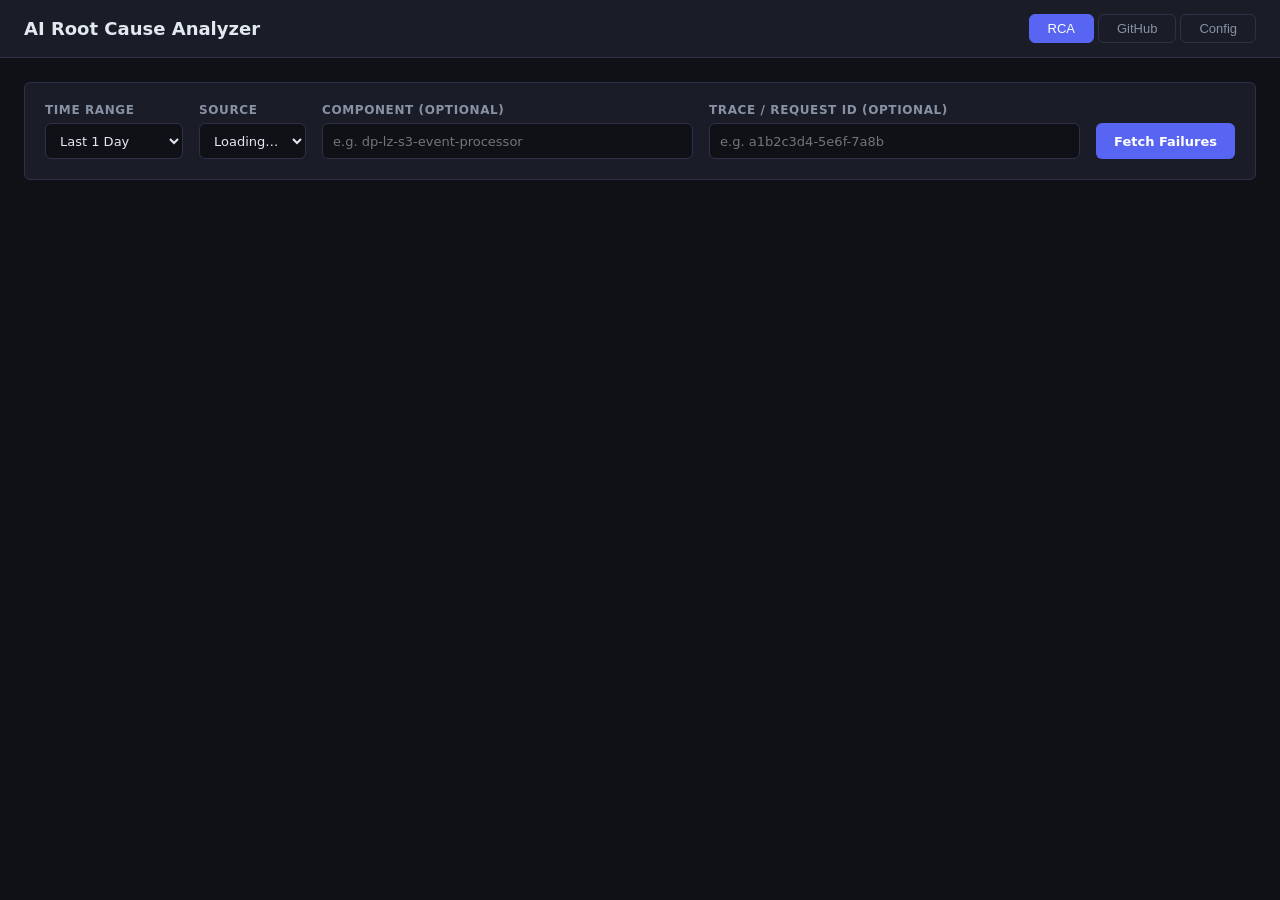
==== frontend/index.html @ bbc15acd "feat(020): reframe UI into RCA / GitHub / Config tabs + responsive - Split the two core features ont" ====
<!DOCTYPE html>
<html lang="en">
<head>
  <meta charset="UTF-8" />
  <meta name="viewport" content="width=device-width, initial-scale=1.0" />
  <title>AI Root Cause Analyzer</title>
  <link rel="stylesheet" href="style.css" />
</head>
<body>

<header>
  <h1>AI Root Cause Analyzer</h1>
  <nav class="app-nav" aria-label="Main navigation">
    <button class="nav-tab active" id="nav-rca" type="button">RCA</button>
    <button class="nav-tab" id="nav-github" type="button">GitHub</button>
    <button class="nav-tab" id="nav-config" type="button">Config</button>
  </nav>
</header>

<main>

  <!-- ══ RCA view ═══════════════════════════════════════════════════════════ -->
  <section id="rca-view" class="view" aria-label="Root cause analysis">

    <!-- Filter panel -->
    <div class="filter-panel" aria-label="Failure search filters">
      <div class="field">
        <label for="time-range">Time Range</label>
        <select id="time-range">
          <option value="1h">Last 1 Hour</option>
          <option value="1d" selected>Last 1 Day</option>
          <option value="1w">Last 1 Week</option>
          <option value="custom">Custom Range</option>
        </select>
      </div>

      <div class="field">
        <label for="data-source">Source</label>
        <select id="data-source" aria-label="Data source">
          <option value="">Loading…</option>
        </select>
      </div>

      <div class="custom-dates" id="custom-dates">
        <div class="field">
          <label for="start-dt">Start</label>
          <input type="datetime-local" id="start-dt" />
        </div>
        <div class="field">
          <label for="end-dt">End</label>
          <input type="datetime-local" id="end-dt" />
        </div>
      </div>

      <div class="field field-grow">
        <label for="component">Component (optional)</label>
        <input type="text" id="component" placeholder="e.g. dp-lz-s3-event-processor" />
      </div>

      <div class="field field-grow">
        <label for="trace-id">Trace / Request ID (optional)</label>
        <input type="text" id="trace-id" placeholder="e.g. a1b2c3d4-5e6f-7a8b" />
      </div>

      <button class="btn" id="fetch-btn" type="button">
        <span id="fetch-spinner" class="spinner" style="display:none"></span>
        Fetch Failures
      </button>
    </div>

    <!-- Error banner -->
    <div class="error-banner" id="error-banner" role="alert" style="display:none"></div>

    <!-- Selection bar -->
    <div class="selection-bar" id="selection-bar">
      <span id="selection-count"></span>
      <button class="clear-btn" id="clear-selection-btn" type="button">Clear selection</button>
    </div>

    <!-- Results header -->
    <div class="results-header" id="results-header" style="display:none">
      <div class="summary" id="results-summary"></div>
      <div class="page-size-wrapper">
        <label for="page-size">Rows per page:</label>
        <select id="page-size">
          <option value="10" selected>10</option>
          <option value="25">25</option>
          <option value="50">50</option>
        </select>
      </div>
    </div>

    <!-- Table / empty state -->
    <div id="table-area"></div>

    <!-- Pagination -->
    <div class="pagination" id="pagination" style="display:none"></div>

    <!-- Analyze panel (shown after records are loaded and at least one selected) -->
    <section class="analyze-panel" id="analyze-panel" style="display:none" aria-label="Analyze selected failures">
      <div class="analyze-header">Analyze <span id="analyze-count">0</span> selected record(s)</div>
      <div class="analyze-controls">
        <div class="field">
          <label for="log-backend">Log Backend</label>
          <select id="log-backend" aria-label="Log backend">
            <option value="">Loading…</option>
          </select>
        </div>
        <button class="btn" id="analyze-btn" type="button">
          <span id="analyze-spinner" class="spinner" style="display:none"></span>
          Analyze
        </button>
      </div>
      <div id="analyze-result" class="analyze-result" style="display:none"></div>
    </section>

  </section><!-- /#rca-view -->

  <!-- ══ GitHub view ════════════════════════════════════════════════════════ -->
  <section id="github-view" class="view hidden" aria-label="GitHub integration">

    <div class="github-section" id="github-section">
      <h2 class="section-title">GitHub — Source Code Intelligence</h2>

      <div id="github-not-configured" class="github-notice hidden">
        GitHub is not configured. Set it up in the <strong>Config</strong> tab
        (or via <strong>GITHUB_REPO</strong> / <strong>GITHUB_TOKEN</strong>).
      </div>

      <div id="github-content">
        <div class="github-subsection">
          <div class="github-subsection-header">
            <h3>Pull Requests</h3>
            <div class="btn-group" id="github-pr-state-group">
              <button class="btn btn-sm active" data-state="open">Open</button>
              <button class="btn btn-sm" data-state="closed">Closed</button>
              <button class="btn btn-sm" data-state="all">All</button>
            </div>
            <button class="btn btn-sm" id="github-prs-refresh" title="Refresh">&#8635;</button>
          </div>
          <div id="github-prs-list" class="github-list">
            <p class="github-empty">Loading pull requests…</p>
          </div>
        </div>
      </div>
    </div>

    <!-- Code review result panel (shared for PR and branch reviews) -->
    <div class="code-review-section hidden" id="code-review-section" aria-label="Code review">
      <div class="code-review-header">
        <h2>AI Code Review — <span id="code-review-target"></span></h2>
        <button class="btn btn-sm" id="code-review-close" title="Close">&#10005;</button>
      </div>
      <div id="code-review-body"></div>
      <div id="post-to-pr-panel" class="post-to-pr-panel hidden">
        <button class="btn btn-primary" id="post-to-pr-btn" type="button">Post to PR</button>
        <span id="post-to-pr-spinner" class="spinner hidden"></span>
        <div id="post-to-pr-result" class="post-result hidden"></div>
      </div>
    </div>

  </section><!-- /#github-view -->

  <!-- ══ Config view ════════════════════════════════════════════════════════ -->
  <section id="config-view" class="view hidden" aria-label="Configuration">
    <h2 class="section-title">Configuration</h2>

    <div class="config-grid">

      <!-- AWS Credentials card -->
      <div class="config-card" id="config-aws-card">
        <div class="config-card-header">
          <h3>AWS Credentials</h3>
          <span class="config-status-badge" id="aws-status-badge">Not Configured</span>
        </div>
        <form id="config-aws-form" novalidate>
          <div class="config-field">
            <label for="config-aws-key-id">Access Key ID <span class="required">*</span></label>
            <input type="text" id="config-aws-key-id" name="access_key_id"
                   placeholder="AKIAIOSFODNN7EXAMPLE" autocomplete="off" />
            <span class="config-field-error hidden" id="config-aws-key-id-error"></span>
          </div>
          <div class="config-field">
            <label for="config-aws-secret">Secret Access Key <span class="required">*</span></label>
            <input type="password" id="config-aws-secret" name="secret_access_key"
                   placeholder="Your secret access key" autocomplete="new-password" />
            <span class="config-field-error hidden" id="config-aws-secret-error"></span>
          </div>
          <div class="config-field">
            <label for="config-aws-region">Region <span class="optional">(optional)</span></label>
            <input type="text" id="config-aws-region" name="region"
                   placeholder="us-east-1" autocomplete="off" />
          </div>
          <button class="btn btn-primary" id="config-aws-save" type="submit">Save AWS Config</button>
        </form>
        <div class="config-feedback hidden" id="config-aws-feedback"></div>
      </div>

      <!-- CloudWatch card -->
      <div class="config-card" id="config-cloudwatch-card">
        <div class="config-card-header">
          <h3>CloudWatch (Lambda logs)</h3>
          <span class="config-status-badge" id="cloudwatch-status-badge">Not Configured</span>
        </div>
        <form id="config-cloudwatch-form" novalidate>
          <div class="config-field">
            <label for="config-cw-log-groups">
              Log Groups <span class="required">*</span>
              <span class="optional">(one per line)</span>
            </label>
            <textarea id="config-cw-log-groups" name="log_groups" rows="3"
                      placeholder="/aws/lambda/my-fn&#10;/aws/lambda/other-fn"></textarea>
            <span class="config-field-error hidden" id="config-cw-log-groups-error"></span>
          </div>
          <div class="config-field">
            <label for="config-cw-timeout">Query Timeout (seconds) <span class="optional">(optional)</span></label>
            <input type="text" id="config-cw-timeout" name="query_timeout"
                   placeholder="60" inputmode="numeric" autocomplete="off" />
            <span class="config-field-error hidden" id="config-cw-timeout-error"></span>
          </div>
          <button class="btn btn-primary" id="config-cloudwatch-save" type="submit">Save CloudWatch Config</button>
        </form>
        <div class="config-feedback hidden" id="config-cw-feedback"></div>
      </div>

      <!-- GitHub MCP Settings card -->
      <div class="config-card" id="config-github-mcp-card">
        <div class="config-card-header">
          <h3>GitHub MCP Settings</h3>
          <span class="config-status-badge" id="github-mcp-status-badge">Not Configured</span>
        </div>
        <form id="config-github-mcp-form" novalidate>
          <div class="config-field">
            <label for="config-github-repo">Repository <span class="required">*</span></label>
            <input type="text" id="config-github-repo" name="repo"
                   placeholder="owner/repo" autocomplete="off" />
            <span class="config-field-error hidden" id="config-github-repo-error"></span>
          </div>
          <div class="config-field">
            <label for="config-github-token">Personal Access Token <span class="required">*</span></label>
            <input type="password" id="config-github-token" name="token"
                   placeholder="ghp_..." autocomplete="new-password" />
            <span class="config-field-error hidden" id="config-github-token-error"></span>
          </div>
          <div class="config-field">
            <label for="config-github-branch">Default Branch <span class="optional">(optional)</span></label>
            <input type="text" id="config-github-branch" name="default_branch"
                   placeholder="main" autocomplete="off" />
          </div>
          <button class="btn btn-primary" id="config-github-mcp-save" type="submit">Save GitHub MCP Config</button>
        </form>
        <div class="config-feedback hidden" id="config-github-mcp-feedback"></div>
      </div>

    </div><!-- /.config-grid -->
  </section><!-- /#config-view -->

</main>

<script src="app.js"></script>
</body>
</html>
---- frontend/style.css ----
/* AI-RCA Tool — dark theme */

*, *::before, *::after { box-sizing: border-box; margin: 0; padding: 0; }

:root {
  --bg: #0f1117;
  --surface: #1a1d27;
  --border: #2d3148;
  --accent: #5865f2;
  --accent-hover: #4752c4;
  --text: #e2e8f0;
  --muted: #8892a4;
  --danger: #f04747;
  --success: #43b581;
  --warn: #faa61a;
  --radius: 6px;
  --font: 'Segoe UI', system-ui, sans-serif;
}

body {
  background: var(--bg);
  color: var(--text);
  font-family: var(--font);
  font-size: 14px;
  min-height: 100vh;
}

.hidden { display: none !important; }

/* ── Header + nav ──────────────────────────────────────────────────────────── */
header {
  background: var(--surface);
  border-bottom: 1px solid var(--border);
  padding: 14px 24px;
  display: flex;
  align-items: center;
  gap: 12px;
  flex-wrap: wrap;
}
header h1 { font-size: 18px; font-weight: 600; }

.app-nav {
  display: flex;
  gap: 4px;
  margin-left: auto;
  flex-wrap: wrap;
}
.nav-tab {
  background: transparent;
  border: 1px solid var(--border);
  border-radius: var(--radius);
  color: var(--muted);
  cursor: pointer;
  font-size: 13px;
  font-weight: 500;
  padding: 6px 18px;
  transition: background .15s, color .15s;
}
.nav-tab:hover { background: rgba(255,255,255,.05); color: var(--text); }
.nav-tab.active { background: var(--accent); border-color: var(--accent); color: #fff; }

main { max-width: 1400px; margin: 0 auto; padding: 24px; }

.section-title { font-size: 15px; font-weight: 600; margin-bottom: 16px; }

/* ── Filter panel ──────────────────────────────────────────────────────────── */
.filter-panel {
  background: var(--surface);
  border: 1px solid var(--border);
  border-radius: var(--radius);
  padding: 20px;
  display: flex;
  flex-wrap: wrap;
  gap: 16px;
  align-items: flex-end;
  margin-bottom: 20px;
}

.field { display: flex; flex-direction: column; gap: 6px; min-width: 0; }
.field-grow { flex: 1 1 220px; }
.field label {
  font-size: 12px; font-weight: 600; color: var(--muted);
  text-transform: uppercase; letter-spacing: .05em;
}

select, input[type="text"], input[type="password"],
input[type="datetime-local"], textarea {
  background: var(--bg);
  border: 1px solid var(--border);
  border-radius: var(--radius);
  color: var(--text);
  font-family: var(--font);
  font-size: 13px;
  padding: 0 10px;
  outline: none;
  transition: border-color .15s;
  width: 100%;
}
select, input[type="text"], input[type="password"], input[type="datetime-local"] { height: 36px; }
textarea { padding: 8px 10px; resize: vertical; line-height: 1.5; }
select:focus, input:focus, textarea:focus { border-color: var(--accent); }

.custom-dates { display: none; flex-wrap: wrap; gap: 16px; }
.custom-dates.visible { display: flex; }
input[type="datetime-local"] { min-width: 190px; }

/* ── Buttons ───────────────────────────────────────────────────────────────── */
.btn {
  align-items: center;
  background: var(--accent);
  border: none;
  border-radius: var(--radius);
  color: #fff;
  cursor: pointer;
  display: inline-flex;
  font-family: var(--font);
  font-size: 13px;
  font-weight: 600;
  gap: 6px;
  height: 36px;
  padding: 0 18px;
  transition: background .15s;
  white-space: nowrap;
}
.btn:hover:not(:disabled) { background: var(--accent-hover); }
.btn:disabled { cursor: not-allowed; opacity: .55; }

.btn-primary { background: var(--accent); border: none; color: #fff; }
.btn-primary:hover { background: var(--accent-hover); }

.btn-sm {
  align-items: center;
  background: var(--surface);
  border: 1px solid var(--border);
  border-radius: var(--radius);
  color: var(--muted);
  cursor: pointer;
  display: inline-flex;
  font-family: var(--font);
  font-size: 12px;
  gap: 4px;
  height: 28px;
  padding: 0 12px;
  transition: background .15s, color .15s, border-color .15s;
}
.btn-sm:hover { background: var(--border); color: var(--text); }
.btn-sm.active { background: var(--accent); border-color: var(--accent); color: #fff; }
.btn-group { display: flex; gap: 4px; }

/* ── Results header ────────────────────────────────────────────────────────── */
.results-header {
  display: flex;
  align-items: center;
  justify-content: space-between;
  flex-wrap: wrap;
  gap: 10px;
  margin-bottom: 12px;
}
.results-header .summary { color: var(--muted); font-size: 13px; }
.results-header .summary strong { color: var(--text); }
.page-size-wrapper { display: flex; align-items: center; gap: 8px; color: var(--muted); font-size: 13px; }
.page-size-wrapper select { height: 30px; padding: 0 8px; width: auto; }

/* ── Table ─────────────────────────────────────────────────────────────────── */
.table-wrapper {
  background: var(--surface);
  border: 1px solid var(--border);
  border-radius: var(--radius);
  overflow-x: auto;
}
table { border-collapse: collapse; width: 100%; min-width: 900px; }
thead { border-bottom: 1px solid var(--border); }
th {
  color: var(--muted);
  font-size: 11px;
  font-weight: 700;
  letter-spacing: .06em;
  padding: 10px 14px;
  text-align: left;
  text-transform: uppercase;
  white-space: nowrap;
}
th:first-child, td:first-child { padding-left: 16px; width: 40px; }
td {
  border-bottom: 1px solid var(--border);
  color: var(--text);
  font-size: 13px;
  padding: 10px 14px;
  vertical-align: middle;
}
tr:last-child td { border-bottom: none; }
tr:hover td { background: rgba(88,101,242,.06); }

.message-cell { max-width: 340px; }

.tag {
  border-radius: 4px;
  display: inline-block;
  font-size: 11px;
  font-weight: 700;
  letter-spacing: .04em;
  padding: 2px 7px;
}
.tag-failed { background: rgba(240,71,71,.2); color: var(--danger); }
.tag-component { background: rgba(88,101,242,.18); color: #a0aaff; }

/* Raw-payload expander (CloudWatch log context) */
.raw-payload summary {
  cursor: pointer;
  color: var(--text);
  list-style: revert;
}
.raw-payload summary:hover { color: var(--accent); }
.raw-payload pre {
  background: var(--bg);
  border: 1px solid var(--border);
  border-radius: var(--radius);
  color: var(--muted);
  font-size: 11px;
  margin-top: 6px;
  max-height: 260px;
  max-width: 480px;
  overflow: auto;
  padding: 10px;
  white-space: pre-wrap;
  word-break: break-word;
}

/* ── Pagination ────────────────────────────────────────────────────────────── */
.pagination {
  display: flex;
  align-items: center;
  justify-content: center;
  gap: 8px;
  margin-top: 16px;
}
.page-btn {
  background: var(--surface);
  border: 1px solid var(--border);
  border-radius: var(--radius);
  color: var(--text);
  cursor: pointer;
  font-family: var(--font);
  font-size: 13px;
  height: 32px;
  min-width: 32px;
  padding: 0 10px;
  transition: background .15s, border-color .15s;
}
.page-btn:hover:not(:disabled) { background: var(--border); }
.page-btn:disabled { cursor: not-allowed; opacity: .45; }
.page-info { color: var(--muted); font-size: 13px; }

/* ── Empty / error states ──────────────────────────────────────────────────── */
.empty-state {
  background: var(--surface);
  border: 1px solid var(--border);
  border-radius: var(--radius);
  color: var(--muted);
  padding: 60px 24px;
  text-align: center;
}
.empty-state p { margin-top: 8px; font-size: 13px; }

.error-banner {
  background: rgba(240,71,71,.15);
  border: 1px solid rgba(240,71,71,.4);
  border-radius: var(--radius);
  color: var(--danger);
  margin-bottom: 16px;
  padding: 12px 16px;
  font-size: 13px;
}

/* ── Spinner / checkbox ────────────────────────────────────────────────────── */
.spinner {
  border: 3px solid var(--border);
  border-top-color: var(--accent);
  border-radius: 50%;
  display: inline-block;
  height: 18px;
  width: 18px;
  animation: spin .7s linear infinite;
}
@keyframes spin { to { transform: rotate(360deg); } }

input[type="checkbox"] { accent-color: var(--accent); cursor: pointer; height: 15px; width: 15px; }

/* ── Selection bar ─────────────────────────────────────────────────────────── */
.selection-bar {
  background: rgba(88,101,242,.15);
  border: 1px solid rgba(88,101,242,.35);
  border-radius: var(--radius);
  display: none;
  gap: 16px;
  margin-bottom: 12px;
  padding: 10px 16px;
  align-items: center;
  justify-content: space-between;
  font-size: 13px;
}
.selection-bar.visible { display: flex; }
.selection-bar .clear-btn {
  background: none;
  border: 1px solid var(--border);
  border-radius: var(--radius);
  color: var(--muted);
  cursor: pointer;
  font-family: var(--font);
  font-size: 12px;
  padding: 3px 10px;
}
.selection-bar .clear-btn:hover { color: var(--text); border-color: var(--text); }

/* ── Analyze panel ─────────────────────────────────────────────────────────── */
.analyze-panel {
  background: var(--surface);
  border: 1px solid var(--border);
  border-radius: var(--radius);
  margin-top: 20px;
  padding: 20px;
}
.analyze-header {
  color: var(--muted);
  font-size: 13px;
  font-weight: 600;
  margin-bottom: 14px;
  text-transform: uppercase;
  letter-spacing: .05em;
}
.analyze-controls { display: flex; align-items: flex-end; flex-wrap: wrap; gap: 16px; }
.analyze-result {
  background: rgba(88,101,242,.1);
  border: 1px solid rgba(88,101,242,.3);
  border-radius: var(--radius);
  color: var(--text);
  font-size: 13px;
  margin-top: 14px;
  padding: 12px 16px;
}

/* ── GitHub integration ────────────────────────────────────────────────────── */
.github-section {
  background: var(--surface);
  border: 1px solid var(--border);
  border-radius: var(--radius);
  padding: 20px;
}
.github-notice {
  background: rgba(240,71,71,.1);
  border: 1px solid rgba(240,71,71,.3);
  border-radius: var(--radius);
  color: var(--danger);
  font-size: 13px;
  padding: 10px 14px;
}
.github-subsection { margin-top: 12px; }
.github-subsection-header { align-items: center; display: flex; gap: 10px; margin-bottom: 10px; flex-wrap: wrap; }
.github-subsection-header h3 { font-size: 13px; font-weight: 600; flex: 1; min-width: 120px; }
.github-list { display: flex; flex-direction: column; gap: 6px; }
.github-empty { color: var(--muted); font-size: 13px; padding: 8px 0; }
.github-error { color: var(--danger); font-size: 13px; padding: 8px 0; }
.github-pr-item {
  align-items: center;
  border: 1px solid var(--border);
  border-radius: var(--radius);
  display: flex;
  gap: 10px;
  padding: 8px 12px;
  flex-wrap: wrap;
}
.github-pr-number { color: var(--muted); font-size: 12px; font-weight: 700; min-width: 36px; }
.github-pr-title { color: var(--text); flex: 1; font-size: 13px; min-width: 120px; text-decoration: none; }
a.github-pr-title:hover { color: var(--accent); text-decoration: underline; }
.github-pr-state { border-radius: 10px; font-size: 11px; font-weight: 600; padding: 2px 8px; }
.github-pr-state--open   { background: rgba(67,181,129,.2); color: var(--success); }
.github-pr-state--closed { background: rgba(240,71,71,.2);  color: var(--danger); }
.github-pr-state--merged { background: rgba(88,101,242,.2); color: #a0aaff; }

/* ── Code review panel ─────────────────────────────────────────────────────── */
.code-review-section {
  background: var(--surface);
  border: 1px solid var(--border);
  border-radius: var(--radius);
  margin-top: 20px;
  padding: 20px;
}
.code-review-header { align-items: center; display: flex; justify-content: space-between; margin-bottom: 14px; }
.code-review-header h2 { font-size: 14px; font-weight: 600; }
.code-review-summary {
  background: rgba(88,101,242,.07);
  border-left: 3px solid var(--accent);
  border-radius: 0 var(--radius) var(--radius) 0;
  color: var(--text);
  font-size: 13px;
  margin-bottom: 16px;
  padding: 10px 14px;
}
.code-review-finding { border: 1px solid var(--border); border-radius: var(--radius); margin-bottom: 10px; padding: 12px 14px; }
.code-review-finding--critical { border-left: 3px solid #f04747; }
.code-review-finding--high     { border-left: 3px solid #faa61a; }
.code-review-finding--medium   { border-left: 3px solid #ffd700; }
.code-review-finding--low      { border-left: 3px solid var(--muted); }
.code-review-finding--info     { border-left: 3px solid var(--accent); }
.code-review-finding-header { align-items: center; display: flex; flex-wrap: wrap; gap: 8px; margin-bottom: 6px; }
.code-review-severity { border-radius: 3px; font-size: 10px; font-weight: 800; letter-spacing: .08em; padding: 2px 6px; }
.code-review-severity--critical { background: rgba(240,71,71,.25); color: #f04747; }
.code-review-severity--high     { background: rgba(250,166,26,.25); color: #faa61a; }
.code-review-severity--medium   { background: rgba(255,215,0,.2);   color: #ffd700; }
.code-review-severity--low      { background: rgba(136,146,164,.2); color: var(--muted); }
.code-review-severity--info     { background: rgba(88,101,242,.2);  color: #a0aaff; }
.code-review-category { background: rgba(88,101,242,.1); border-radius: 3px; color: #a0aaff; font-size: 11px; padding: 2px 6px; text-transform: capitalize; }
.code-review-title  { color: var(--text); font-size: 13px; font-weight: 600; }
.code-review-location { color: var(--muted); font-family: monospace; font-size: 12px; margin-bottom: 6px; }
.code-review-description { color: var(--text); font-size: 13px; margin-top: 6px; }
.code-review-recommendation { color: var(--muted); font-size: 12px; margin-top: 6px; }
.code-review-recommendation strong { color: var(--success); }

.post-to-pr-panel {
  align-items: center;
  border-top: 1px solid var(--border);
  display: flex;
  flex-wrap: wrap;
  gap: 12px;
  margin-top: 16px;
  padding-top: 14px;
}
.post-result { border-radius: var(--radius); font-size: 13px; padding: 8px 12px; }
.post-result a { color: var(--accent); text-decoration: underline; }
.post-result--success { background: rgba(67,181,129,.12); border: 1px solid rgba(67,181,129,.3); color: var(--success); }
.post-result--error { background: rgba(240,71,71,.1); border: 1px solid rgba(240,71,71,.3); color: var(--danger); }

/* ── Config page ───────────────────────────────────────────────────────────── */
.config-grid {
  display: grid;
  grid-template-columns: repeat(auto-fit, minmax(320px, 1fr));
  gap: 20px;
  align-items: start;
}
.config-card {
  background: var(--surface);
  border: 1px solid var(--border);
  border-radius: var(--radius);
  padding: 20px 24px;
}
.config-card-header { align-items: center; display: flex; gap: 12px; margin-bottom: 18px; }
.config-card-header h3 { font-size: 15px; font-weight: 600; }
.config-status-badge {
  border-radius: 10px;
  font-size: 11px;
  font-weight: 600;
  padding: 3px 10px;
  text-transform: uppercase;
  letter-spacing: .05em;
  margin-left: auto;
}
.config-status-badge--configured { background: rgba(67,181,129,.2); color: var(--success); }
.config-status-badge--not-configured { background: rgba(136,146,164,.15); color: var(--muted); }

.config-field { display: flex; flex-direction: column; gap: 5px; margin-bottom: 14px; }
.config-field label { color: var(--text); font-size: 13px; font-weight: 500; }
.config-field .required { color: var(--danger); margin-left: 2px; }
.config-field .optional { color: var(--muted); font-size: 12px; font-weight: 400; }
.config-field input.config-field--invalid,
.config-field textarea.config-field--invalid { border-color: var(--danger); }
.config-field-error { color: var(--danger); font-size: 12px; }

.config-feedback { border-radius: var(--radius); font-size: 13px; margin-top: 12px; padding: 8px 12px; }
.config-feedback--success { background: rgba(67,181,129,.12); border: 1px solid rgba(67,181,129,.3); color: var(--success); }
.config-feedback--error { background: rgba(240,71,71,.1); border: 1px solid rgba(240,71,71,.3); color: var(--danger); }

/* ── Responsive ────────────────────────────────────────────────────────────── */
@media (max-width: 768px) {
  header { padding: 12px 16px; }
  header h1 { font-size: 16px; width: 100%; }
  .app-nav { margin-left: 0; width: 100%; }
  .nav-tab { flex: 1; text-align: center; padding: 8px 10px; }
  main { padding: 16px; }
  .filter-panel { padding: 16px; gap: 12px; }
  .filter-panel .field, .filter-panel .field-grow { flex: 1 1 100%; }
  .btn { width: 100%; justify-content: center; }
  .config-grid { grid-template-columns: 1fr; }
  .message-cell { max-width: 220px; }
}
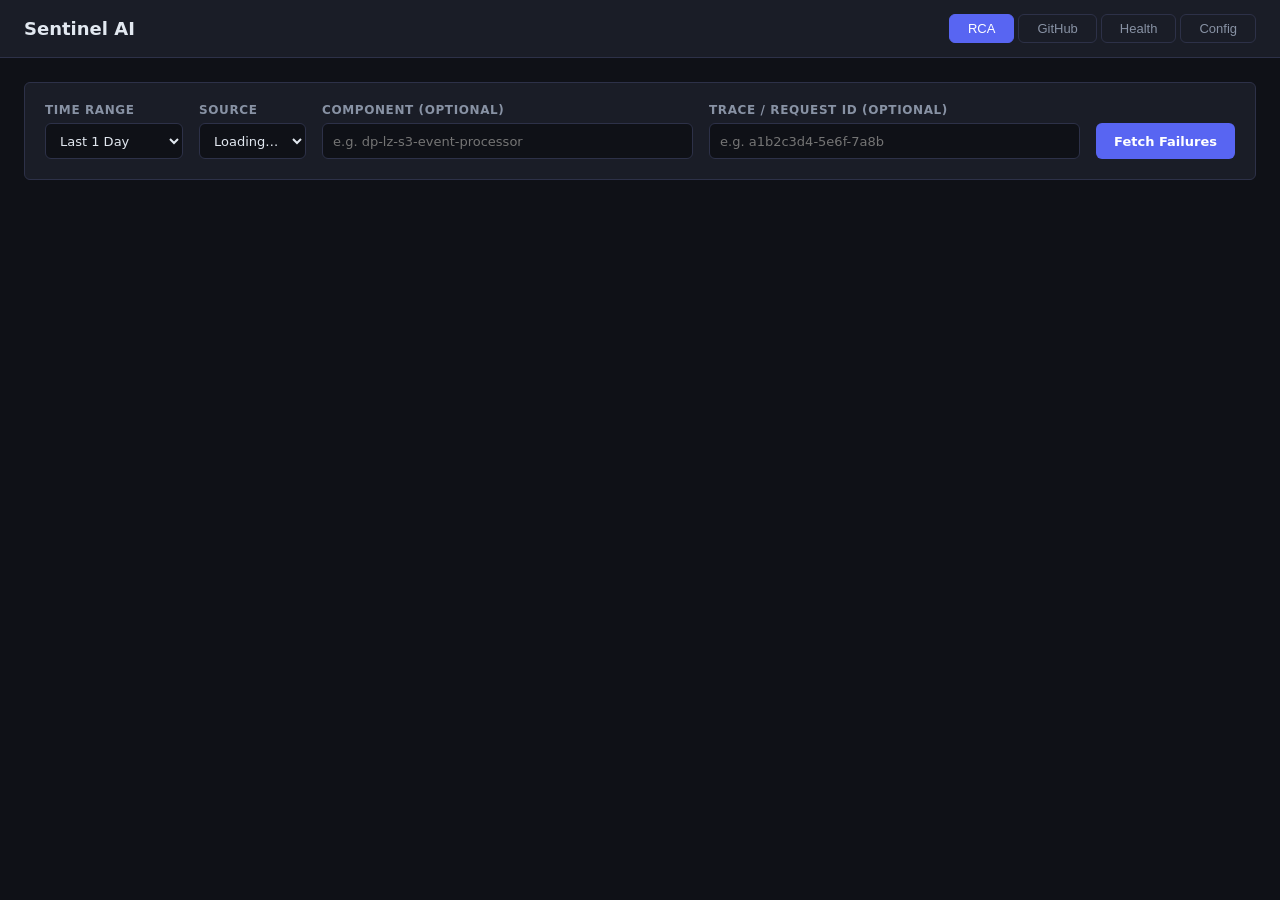
==== commit ab5e1c07: "feat(021): Service Health dashboard + rename app to Sentinel AI On-demand health monitoring for AWS " ====
--- a/frontend/index.html
+++ b/frontend/index.html
@@ -3,16 +3,17 @@
 <head>
   <meta charset="UTF-8" />
   <meta name="viewport" content="width=device-width, initial-scale=1.0" />
-  <title>AI Root Cause Analyzer</title>
+  <title>Sentinel AI</title>
   <link rel="stylesheet" href="style.css" />
 </head>
 <body>
 
 <header>
-  <h1>AI Root Cause Analyzer</h1>
+  <h1>Sentinel AI</h1>
   <nav class="app-nav" aria-label="Main navigation">
     <button class="nav-tab active" id="nav-rca" type="button">RCA</button>
     <button class="nav-tab" id="nav-github" type="button">GitHub</button>
+    <button class="nav-tab" id="nav-health" type="button">Health</button>
     <button class="nav-tab" id="nav-config" type="button">Config</button>
   </nav>
 </header>
@@ -161,6 +162,78 @@
 
   </section><!-- /#github-view -->
 
+  <!-- ══ Health view ════════════════════════════════════════════════════════ -->
+  <section id="health-view" class="view hidden" aria-label="Service health">
+    <div class="health-header">
+      <div class="health-title-row">
+        <h2 class="section-title">Service Health</h2>
+        <span class="health-total-badge hidden" id="health-total"></span>
+      </div>
+      <div class="health-controls">
+        <div class="field">
+          <label for="health-profile">Profile</label>
+          <select id="health-profile" aria-label="Health profile"></select>
+        </div>
+        <div class="field">
+          <label for="health-window">Failures in</label>
+          <select id="health-window" aria-label="Lookback window">
+            <option value="1h">Last 1 Hour</option>
+            <option value="24h" selected>Last 24 Hours</option>
+            <option value="7d">Last 7 Days</option>
+            <option value="custom">Custom range…</option>
+          </select>
+        </div>
+        <div class="field health-range hidden" id="health-range">
+          <label for="health-start">From</label>
+          <input type="date" id="health-start">
+        </div>
+        <div class="field health-range hidden" id="health-range-end">
+          <label for="health-end">To</label>
+          <input type="date" id="health-end">
+        </div>
+        <button class="btn btn-sm" id="health-refresh" type="button">
+          <span id="health-spinner" class="spinner hidden"></span>
+          Refresh
+        </button>
+      </div>
+    </div>
+    <div class="health-status" id="health-status"></div>
+    <div class="health-grid" id="health-grid"></div>
+
+    <!-- Drill-down: run history + failure reasons for one resource -->
+    <div class="health-modal hidden" id="health-detail-modal" role="dialog" aria-modal="true" aria-labelledby="health-detail-title">
+      <div class="health-modal-box">
+        <div class="health-modal-head">
+          <div>
+            <span class="health-card-type" id="health-detail-type"></span>
+            <h3 class="health-modal-title" id="health-detail-title"></h3>
+          </div>
+          <button class="health-modal-close" id="health-detail-close" type="button" aria-label="Close">&times;</button>
+        </div>
+        <div class="health-modal-controls">
+          <div class="field">
+            <label for="health-detail-start">From</label>
+            <input type="date" id="health-detail-start">
+          </div>
+          <div class="field">
+            <label for="health-detail-end">To</label>
+            <input type="date" id="health-detail-end">
+          </div>
+          <button class="btn btn-sm" id="health-detail-load" type="button">
+            <span id="health-detail-spinner" class="spinner hidden"></span>
+            Load history
+          </button>
+          <button class="btn btn-sm btn-primary" id="health-detail-fetch-failures" type="button">
+            <span id="health-failures-spinner" class="spinner hidden"></span>
+            Fetch Failures
+          </button>
+        </div>
+        <div class="health-modal-body" id="health-detail-body"></div>
+        <div class="health-modal-failures" id="health-detail-failures"></div>
+      </div>
+    </div>
+  </section><!-- /#health-view -->
+
   <!-- ══ Config view ════════════════════════════════════════════════════════ -->
   <section id="config-view" class="view hidden" aria-label="Configuration">
     <h2 class="section-title">Configuration</h2>
@@ -187,6 +260,11 @@
             <span class="config-field-error hidden" id="config-aws-secret-error"></span>
           </div>
           <div class="config-field">
+            <label for="config-aws-session-token">Session Token <span class="optional">(optional — required for temporary ASIA… credentials)</span></label>
+            <input type="password" id="config-aws-session-token" name="session_token"
+                   placeholder="For temporary STS credentials" autocomplete="new-password" />
+          </div>
+          <div class="config-field">
             <label for="config-aws-region">Region <span class="optional">(optional)</span></label>
             <input type="text" id="config-aws-region" name="region"
                    placeholder="us-east-1" autocomplete="off" />
@@ -204,12 +282,24 @@
         </div>
         <form id="config-cloudwatch-form" novalidate>
           <div class="config-field">
-            <label for="config-cw-log-groups">
+            <label>
               Log Groups <span class="required">*</span>
-              <span class="optional">(one per line)</span>
+              <span class="optional">(select from your AWS account)</span>
             </label>
-            <textarea id="config-cw-log-groups" name="log_groups" rows="3"
-                      placeholder="/aws/lambda/my-fn&#10;/aws/lambda/other-fn"></textarea>
+            <div class="cw-lg-dropdown" id="config-cw-lg-dropdown">
+              <button type="button" class="cw-lg-toggle" id="config-cw-lg-toggle">
+                <span id="config-cw-lg-summary">Select log groups</span>
+                <span class="cw-lg-caret" aria-hidden="true">▾</span>
+              </button>
+              <div class="cw-lg-panel hidden" id="config-cw-lg-panel">
+                <div class="cw-lg-toolbar">
+                  <input type="text" id="config-cw-lg-search" placeholder="Filter log groups… (use | for AND, e.g. onedbm|db11204)" autocomplete="off" />
+                  <button type="button" class="btn-sm" id="config-cw-lg-refresh">Refresh</button>
+                </div>
+                <div class="cw-lg-status" id="config-cw-lg-status">Save AWS credentials to load log groups.</div>
+                <div class="cw-lg-list" id="config-cw-lg-list"></div>
+              </div>
+            </div>
             <span class="config-field-error hidden" id="config-cw-log-groups-error"></span>
           </div>
           <div class="config-field">
@@ -221,6 +311,126 @@
           <button class="btn btn-primary" id="config-cloudwatch-save" type="submit">Save CloudWatch Config</button>
         </form>
         <div class="config-feedback hidden" id="config-cw-feedback"></div>
+      </div>
+
+      <!-- Athena card -->
+      <div class="config-card" id="config-athena-card">
+        <div class="config-card-header">
+          <h3>Amazon Athena</h3>
+          <span class="config-status-badge" id="athena-status-badge">Not Configured</span>
+        </div>
+        <form id="config-athena-form" novalidate>
+          <div class="config-field">
+            <label for="config-athena-database">Database <span class="required">*</span></label>
+            <input type="text" id="config-athena-database" name="database"
+                   placeholder="failure_analytics" autocomplete="off" />
+            <span class="config-field-error hidden" id="config-athena-database-error"></span>
+          </div>
+          <div class="config-field">
+            <label for="config-athena-table">Table <span class="required">*</span></label>
+            <input type="text" id="config-athena-table" name="table"
+                   placeholder="failure_events" autocomplete="off" />
+            <span class="config-field-error hidden" id="config-athena-table-error"></span>
+          </div>
+          <p class="config-note">S3 output bucket and region are set via environment (<code>ATHENA_OUTPUT_BUCKET</code>, AWS region). Athena queries fail without an output bucket.</p>
+          <button class="btn btn-primary" id="config-athena-save" type="submit">Save Athena Config</button>
+        </form>
+        <div class="config-feedback hidden" id="config-athena-feedback"></div>
+      </div>
+
+      <!-- Service Health card -->
+      <div class="config-card" id="config-health-card">
+        <div class="config-card-header">
+          <h3>Service Health</h3>
+          <span class="config-status-badge" id="health-status-badge">Not Configured</span>
+        </div>
+        <p class="config-note">Group the AWS resources to monitor into named <strong>profiles</strong> — switch between them on the Health tab. Save AWS credentials first to load choices.</p>
+
+        <div class="config-field">
+          <label for="config-profile-select">Profile</label>
+          <div class="health-profile-controls">
+            <select id="config-profile-select" aria-label="Health profile"></select>
+            <button type="button" class="btn-sm" id="config-profile-new">+ New</button>
+            <button type="button" class="btn-sm" id="config-profile-rename">Rename</button>
+            <button type="button" class="btn-sm" id="config-profile-delete">Delete</button>
+          </div>
+          <div class="config-profile-empty hidden" id="config-profile-empty">No profiles yet — create one to start monitoring.</div>
+        </div>
+
+        <div class="config-field">
+          <label>Glue Jobs</label>
+          <div class="cw-lg-dropdown" id="hp-glue_jobs-dropdown">
+            <button type="button" class="cw-lg-toggle" id="hp-glue_jobs-toggle">
+              <span id="hp-glue_jobs-summary">Select Glue jobs</span>
+              <span class="cw-lg-caret" aria-hidden="true">▾</span>
+            </button>
+            <div class="cw-lg-panel hidden" id="hp-glue_jobs-panel">
+              <div class="cw-lg-toolbar">
+                <input type="text" id="hp-glue_jobs-search" placeholder="Filter…" autocomplete="off" />
+                <button type="button" class="btn-sm" id="hp-glue_jobs-refresh">Refresh</button>
+              </div>
+              <div class="cw-lg-status" id="hp-glue_jobs-status">Save AWS credentials to load.</div>
+              <div class="cw-lg-list" id="hp-glue_jobs-list"></div>
+            </div>
+          </div>
+        </div>
+
+        <div class="config-field">
+          <label>Glue Workflows</label>
+          <div class="cw-lg-dropdown" id="hp-glue_workflows-dropdown">
+            <button type="button" class="cw-lg-toggle" id="hp-glue_workflows-toggle">
+              <span id="hp-glue_workflows-summary">Select Glue workflows</span>
+              <span class="cw-lg-caret" aria-hidden="true">▾</span>
+            </button>
+            <div class="cw-lg-panel hidden" id="hp-glue_workflows-panel">
+              <div class="cw-lg-toolbar">
+                <input type="text" id="hp-glue_workflows-search" placeholder="Filter…" autocomplete="off" />
+                <button type="button" class="btn-sm" id="hp-glue_workflows-refresh">Refresh</button>
+              </div>
+              <div class="cw-lg-status" id="hp-glue_workflows-status">Save AWS credentials to load.</div>
+              <div class="cw-lg-list" id="hp-glue_workflows-list"></div>
+            </div>
+          </div>
+        </div>
+
+        <div class="config-field">
+          <label>Lambda Functions</label>
+          <div class="cw-lg-dropdown" id="hp-lambda_functions-dropdown">
+            <button type="button" class="cw-lg-toggle" id="hp-lambda_functions-toggle">
+              <span id="hp-lambda_functions-summary">Select Lambda functions</span>
+              <span class="cw-lg-caret" aria-hidden="true">▾</span>
+            </button>
+            <div class="cw-lg-panel hidden" id="hp-lambda_functions-panel">
+              <div class="cw-lg-toolbar">
+                <input type="text" id="hp-lambda_functions-search" placeholder="Filter…" autocomplete="off" />
+                <button type="button" class="btn-sm" id="hp-lambda_functions-refresh">Refresh</button>
+              </div>
+              <div class="cw-lg-status" id="hp-lambda_functions-status">Save AWS credentials to load.</div>
+              <div class="cw-lg-list" id="hp-lambda_functions-list"></div>
+            </div>
+          </div>
+        </div>
+
+        <div class="config-field">
+          <label>DataSync Tasks</label>
+          <div class="cw-lg-dropdown" id="hp-datasync_tasks-dropdown">
+            <button type="button" class="cw-lg-toggle" id="hp-datasync_tasks-toggle">
+              <span id="hp-datasync_tasks-summary">Select DataSync tasks</span>
+              <span class="cw-lg-caret" aria-hidden="true">▾</span>
+            </button>
+            <div class="cw-lg-panel hidden" id="hp-datasync_tasks-panel">
+              <div class="cw-lg-toolbar">
+                <input type="text" id="hp-datasync_tasks-search" placeholder="Filter…" autocomplete="off" />
+                <button type="button" class="btn-sm" id="hp-datasync_tasks-refresh">Refresh</button>
+              </div>
+              <div class="cw-lg-status" id="hp-datasync_tasks-status">Save AWS credentials to load.</div>
+              <div class="cw-lg-list" id="hp-datasync_tasks-list"></div>
+            </div>
+          </div>
+        </div>
+
+        <button class="btn btn-primary" id="config-health-save" type="button">Save Profile</button>
+        <div class="config-feedback hidden" id="config-health-feedback"></div>
       </div>
 
       <!-- GitHub MCP Settings card -->
--- a/frontend/style.css
+++ b/frontend/style.css
@@ -1,4 +1,4 @@
-/* AI-RCA Tool — dark theme */
+/* Sentinel AI — dark theme */
 
 *, *::before, *::after { box-sizing: border-box; margin: 0; padding: 0; }
 
@@ -337,6 +337,16 @@
   font-size: 13px;
   margin-top: 14px;
   padding: 12px 16px;
+}
+.rca-output {
+  font-family: var(--font);
+  font-size: 13px;
+  line-height: 1.55;
+  margin: 10px 0 0;
+  max-height: 420px;
+  overflow-y: auto;
+  white-space: pre-wrap;
+  word-break: break-word;
 }
 
 /* ── GitHub integration ────────────────────────────────────────────────────── */
@@ -469,6 +479,27 @@
 .config-feedback--success { background: rgba(67,181,129,.12); border: 1px solid rgba(67,181,129,.3); color: var(--success); }
 .config-feedback--error { background: rgba(240,71,71,.1); border: 1px solid rgba(240,71,71,.3); color: var(--danger); }
 
+.cw-lg-dropdown { position: relative; }
+.cw-lg-toggle { align-items: center; background: var(--surface); border: 1px solid var(--border);
+  border-radius: var(--radius); color: var(--text); cursor: pointer; display: flex; font-family: var(--font);
+  font-size: 13px; justify-content: space-between; padding: 8px 12px; width: 100%; }
+.cw-lg-toggle:hover { border-color: var(--accent); }
+.cw-lg-caret { color: var(--muted); margin-left: 8px; }
+.cw-lg-panel { position: absolute; z-index: 20; top: calc(100% + 4px); left: 0; right: 0;
+  background: var(--surface); border: 1px solid var(--border); border-radius: var(--radius);
+  box-shadow: 0 6px 20px rgba(0,0,0,.25); padding: 8px; }
+.cw-lg-toolbar { display: flex; gap: 8px; align-items: center; }
+.cw-lg-toolbar input { flex: 1 1 auto; min-width: 0; }
+.cw-lg-status { color: var(--muted); font-size: 12px; margin-top: 6px; }
+.cw-lg-list { display: flex; flex-direction: column; gap: 4px; margin-top: 6px; max-height: 200px; overflow-y: auto; }
+.cw-lg-item { color: var(--text); font-size: 12px; font-weight: 400; display: flex; gap: 6px; align-items: center; }
+.cw-lg-item input { flex: 0 0 auto; }
+.cw-lg-selectall { font-weight: 600; border-bottom: 1px solid var(--border); padding-bottom: 6px; margin-bottom: 2px; }
+.cw-lg-empty { color: var(--muted); font-size: 12px; margin: 0; }
+
+.config-note { color: var(--muted); font-size: 12px; margin: 0 0 12px; line-height: 1.5; }
+.config-note code { background: var(--surface); border-radius: 3px; padding: 1px 4px; }
+
 /* ── Responsive ────────────────────────────────────────────────────────────── */
 @media (max-width: 768px) {
   header { padding: 12px 16px; }
@@ -482,3 +513,222 @@
   .config-grid { grid-template-columns: 1fr; }
   .message-cell { max-width: 220px; }
 }
+
+/* ── Service Health dashboard (feature 021) ─────────────────────────────── */
+.health-header {
+  display: flex;
+  align-items: center;
+  justify-content: space-between;
+  flex-wrap: wrap;
+  gap: 12px;
+  margin-bottom: 16px;
+}
+.health-title-row {
+  display: flex;
+  align-items: center;
+  gap: 12px;
+  flex-wrap: wrap;
+}
+.health-profile-controls {
+  display: flex;
+  align-items: center;
+  gap: 8px;
+  flex-wrap: wrap;
+}
+.health-profile-controls select {
+  flex: 1 1 160px;
+  min-width: 140px;
+}
+.config-profile-empty {
+  color: var(--muted);
+  font-size: 0.85rem;
+  margin-top: 6px;
+}
+.health-total-badge {
+  font-size: 0.8rem;
+  font-weight: 600;
+  padding: 3px 10px;
+  border-radius: 999px;
+  background: color-mix(in srgb, var(--muted) 18%, transparent);
+  color: var(--muted);
+}
+.health-total-badge.health-total-nonzero {
+  background: color-mix(in srgb, var(--danger) 15%, transparent);
+  color: var(--danger);
+}
+.health-controls {
+  display: flex;
+  align-items: flex-end;
+  gap: 12px;
+}
+.health-status {
+  color: var(--muted);
+  margin-bottom: 12px;
+  min-height: 1em;
+}
+.health-grid {
+  display: grid;
+  grid-template-columns: repeat(auto-fill, minmax(240px, 1fr));
+  gap: 14px;
+}
+.health-card {
+  background: var(--surface);
+  border: 1px solid var(--border);
+  border-left-width: 4px;
+  border-radius: var(--radius);
+  padding: 14px 16px;
+}
+.health-card.health-green { border-left-color: var(--success); }
+.health-card.health-amber { border-left-color: var(--warn); }
+.health-card.health-red   { border-left-color: var(--danger); }
+.health-card.health-gray  { border-left-color: var(--muted); }
+.health-card-top {
+  display: flex;
+  align-items: center;
+  gap: 8px;
+  font-size: 0.78rem;
+  text-transform: uppercase;
+  letter-spacing: 0.03em;
+  color: var(--muted);
+}
+.health-dot {
+  width: 10px;
+  height: 10px;
+  border-radius: 50%;
+  flex-shrink: 0;
+}
+.health-dot.health-green { background: var(--success); }
+.health-dot.health-amber { background: var(--warn); }
+.health-dot.health-red   { background: var(--danger); }
+.health-dot.health-gray  { background: var(--muted); }
+.health-card-name {
+  font-weight: 600;
+  margin: 6px 0 8px;
+  overflow: hidden;
+  text-overflow: ellipsis;
+  white-space: nowrap;
+}
+.health-card-meta {
+  display: flex;
+  justify-content: space-between;
+  font-size: 0.85rem;
+  color: var(--text);
+}
+.health-card-status { text-transform: capitalize; }
+.health-card-detail {
+  margin-top: 8px;
+  font-size: 0.78rem;
+  color: var(--muted);
+  overflow: hidden;
+  text-overflow: ellipsis;
+  white-space: nowrap;
+}
+.health-card {
+  cursor: pointer;
+  transition: box-shadow 0.12s ease, transform 0.12s ease;
+}
+.health-card:hover {
+  box-shadow: 0 2px 8px rgba(0, 0, 0, 0.12);
+  transform: translateY(-1px);
+}
+
+/* ── Drill-down modal ────────────────────────────────────────────────────── */
+.health-modal {
+  position: fixed;
+  inset: 0;
+  background: rgba(0, 0, 0, 0.45);
+  display: flex;
+  align-items: flex-start;
+  justify-content: center;
+  padding: 40px 16px;
+  overflow-y: auto;
+  z-index: 100;
+}
+.health-modal-box {
+  background: var(--surface);
+  border: 1px solid var(--border);
+  border-radius: var(--radius);
+  width: 100%;
+  max-width: 820px;
+  padding: 20px 22px;
+}
+.health-modal-head {
+  display: flex;
+  align-items: flex-start;
+  justify-content: space-between;
+  gap: 12px;
+  margin-bottom: 14px;
+}
+.health-modal-title {
+  margin: 4px 0 0;
+  word-break: break-all;
+}
+.health-modal-close {
+  background: none;
+  border: none;
+  font-size: 1.6rem;
+  line-height: 1;
+  color: var(--muted);
+  cursor: pointer;
+}
+.health-modal-controls {
+  display: flex;
+  align-items: flex-end;
+  flex-wrap: wrap;
+  gap: 12px;
+  margin-bottom: 16px;
+}
+.health-modal-body,
+.health-modal-failures {
+  overflow-x: auto;
+}
+.health-modal-failures {
+  margin-top: 16px;
+}
+.health-runs {
+  width: 100%;
+  border-collapse: collapse;
+  font-size: 0.85rem;
+}
+.health-runs th,
+.health-runs td {
+  text-align: left;
+  padding: 7px 10px;
+  border-bottom: 1px solid var(--border);
+  vertical-align: top;
+}
+.health-runs th {
+  color: var(--muted);
+  font-weight: 600;
+  text-transform: uppercase;
+  font-size: 0.72rem;
+  letter-spacing: 0.03em;
+}
+.health-run-fail td { background: color-mix(in srgb, var(--danger) 8%, transparent); }
+.health-run-status {
+  font-weight: 600;
+  text-transform: capitalize;
+}
+.health-run-fail .health-run-status { color: var(--danger); }
+.health-msg {
+  color: var(--muted);
+  padding: 8px 0;
+}
+.health-failure-card {
+  border: 1px solid var(--border);
+  border-left: 4px solid var(--danger);
+  border-radius: var(--radius);
+  padding: 10px 12px;
+  margin-bottom: 10px;
+}
+.health-failure-card .trace {
+  font-family: var(--mono, monospace);
+  font-size: 0.78rem;
+  color: var(--muted);
+}
+.health-failure-card pre {
+  margin: 6px 0 0;
+  white-space: pre-wrap;
+  word-break: break-word;
+  font-size: 0.82rem;
+}
